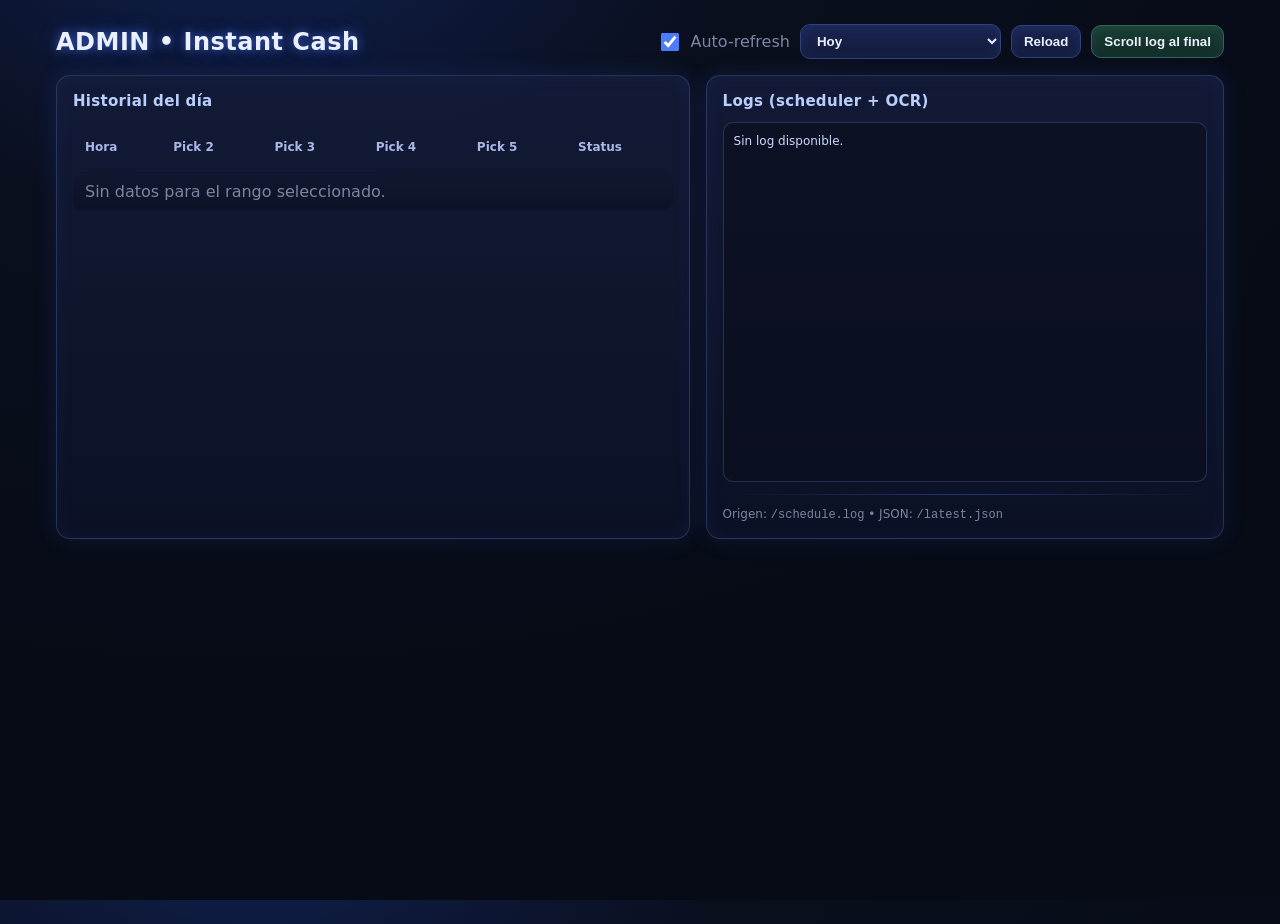
==== site/admin.html @ 4449098e "Add files via upload" ====
<!doctype html>
<html lang="en">
<head>
<meta charset="utf-8">
<title>Instant Cash • Admin</title>
<meta name="viewport" content="width=device-width,initial-scale=1">
<style>
  :root{
    --bg:#0a0f1e;
    --panel:#0f1630;
    --muted:#7b86a3;
    --ok:#19ff90;
    --warn:#ffd319;
    --bad:#ff3864;
    --neon:#4d7bff;
  }

  *{box-sizing:border-box}
  html,body{height:100%}

  body{
    margin:0;
    background:radial-gradient(1200px 800px at 20% -10%, #10204f 0%, #0a0f1e 40%, #070b16 100%);
    color:#eaf0ff;
    font-family:system-ui,-apple-system,Segoe UI,Roboto,Ubuntu,"Geist",sans-serif;
    font-variant-numeric:tabular-nums;
  }

  .app{
    max-width:1200px;
    margin:24px auto;
    padding:0 16px;
  }

  .hdr{
    display:flex;
    gap:16px;
    align-items:center;
    justify-content:space-between;
    margin-bottom:16px;
  }

  .title{
    font-weight:800;
    font-size:24px;
    letter-spacing:.5px;
    text-shadow:0 0 10px rgba(77,123,255,.6), 0 0 20px rgba(77,123,255,.35);
  }

  .controls{
    display:flex;
    gap:10px;
    align-items:center;
    color:var(--muted);
    flex-wrap:wrap;
  }

  .btn{
    background:linear-gradient(180deg,#1b2552,#121b3a);
    border:1px solid #32407b;
    color:#eaf0ff;
    padding:8px 12px;
    border-radius:10px;
    cursor:pointer;
    font-weight:600;
    box-shadow:0 0 0 0 rgba(77,123,255,.0), inset 0 0 12px rgba(77,123,255,.12);
    transition:transform .12s ease, box-shadow .2s ease, border-color .2s ease, background .2s ease;
  }

  .btn:hover{
    transform:translateY(-1px);
    box-shadow:0 0 16px rgba(77,123,255,.35), inset 0 0 18px rgba(77,123,255,.18);
  }

  .btn.alt{
    border-color:#2d6a50;
    background:linear-gradient(180deg,#1a4033,#122b24);
  }

  .toggle{
    display:flex;
    align-items:center;
    gap:8px;
  }

  .toggle input{
    accent-color:#4d7bff;
    width:18px;
    height:18px;
  }

  .grid{
    display:grid;
    grid-template-columns: 1.1fr .9fr;
    gap:16px;
  }

  .card{
    background:linear-gradient(180deg, rgba(19,27,55,.95), rgba(12,18,38,.95));
    border:1px solid rgba(90,110,180,.35);
    border-radius:14px;
    padding:16px;
    box-shadow:0 0 24px rgba(77,123,255,.12), inset 0 0 20px rgba(77,123,255,.06);
  }

  .card h3{
    margin:0 0 12px 0;
    font-size:15px;
    color:#baceff;
    letter-spacing:.3px;
  }

  .table{
    width:100%;
    border-collapse:separate;
    border-spacing:0 8px;
  }

  .table th,
  .table td{
    padding:10px 12px;
    text-align:left;
  }

  .table th{
    font-size:12px;
    color:#aab7e8;
    font-weight:700;
  }

  .tr{
    background:linear-gradient(180deg, rgba(16,23,48,.85), rgba(12,18,38,.85));
    border:1px solid rgba(90,110,180,.35);
    border-radius:10px;
  }

  .tr td:first-child{
    border-top-left-radius:10px;
    border-bottom-left-radius:10px;
  }

  .tr td:last-child{
    border-top-right-radius:10px;
    border-bottom-right-radius:10px;
  }

  .chip{
    padding:2px 8px;
    border-radius:999px;
    font-weight:700;
    font-size:12px;
  }

  .chip.final{
    background:linear-gradient(180deg,#1bffc6,#11d49c);
    color:#052;
  }

  .chip.pending{
    background:linear-gradient(180deg,#ffe07a,#ffc14d);
    color:#532;
  }

  .chip.err{
    background:linear-gradient(180deg,#ff7a9b,#ff4d73);
    color:#311;
  }

  .muted{color:var(--muted)}
  .mono{font-family: ui-monospace, SFMono-Regular, Menlo, Consolas, "Geist Mono", monospace}

  .logwrap{
    height:360px;
    overflow:auto;
    background:rgba(10,14,28,.6);
    border:1px solid rgba(90,110,180,.35);
    border-radius:10px;
    padding:10px;
  }

  .logline{
    font-size:12px;
    color:#cdd8ff;
    white-space:pre-wrap;
    line-height:1.35;
  }

  .logline .ts{color:#8aa0ff}
  .logline .ok{color:#19ff90}
  .logline .warn{color:#ffd319}
  .logline .err{color:#ff3864}

  .sep{
    height:1px;
    background:linear-gradient(90deg, rgba(77,123,255,.0), rgba(77,123,255,.35), rgba(77,123,255,.0));
    margin:12px 0;
  }

  @media (max-width: 980px){
    .grid{grid-template-columns:1fr}
  }
</style>
</head>
<body>
<div class="app">
  <div class="hdr">
    <div class="title">ADMIN • Instant Cash</div>
    <div class="controls">
      <label class="toggle"><input type="checkbox" id="autoref" checked> Auto-refresh</label>
      <select id="range" class="btn">
        <option value="today">Hoy</option>
        <option value="all">Todo (archivo completo)</option>
      </select>
      <button class="btn" id="reloadBtn">Reload</button>
      <button class="btn alt" id="scrollEndBtn">Scroll log al final</button>
    </div>
  </div>

  <div class="grid">
    <div class="card">
      <h3>Historial del día</h3>
      <table class="table">
        <thead>
          <tr>
            <th>Hora</th>
            <th>Pick 2</th>
            <th>Pick 3</th>
            <th>Pick 4</th>
            <th>Pick 5</th>
            <th>Status</th>
          </tr>
        </thead>
        <tbody id="tbody"></tbody>
      </table>
    </div>

    <div class="card">
      <h3>Logs (scheduler + OCR)</h3>
      <div class="logwrap" id="logwrap"></div>
      <div class="sep"></div>
      <div class="muted" style="font-size:12px">
        Origen: <span class="mono">/schedule.log</span> • JSON: <span class="mono">/latest.json</span>
      </div>
    </div>
  </div>
</div>

<script>
const JSON_URL = './latest.json';
const LOG_URL  = './schedule.log';

const tbody = document.getElementById('tbody');
const logwrap = document.getElementById('logwrap');
const autoref = document.getElementById('autoref');
const rangeSel = document.getElementById('range');

function asLocalTime(s){
  if(!s) return '—';
  const dt = new Date(s);
  if (isNaN(dt)) return s;
  return dt.toLocaleString();
}

function isTodayISO(iso){
  try{
    const d = new Date(iso);
    const now = new Date();
    return d.getFullYear()===now.getFullYear() &&
           d.getMonth()===now.getMonth() &&
           d.getDate()===now.getDate();
  }catch(e){
    return false;
  }
}

async function fetchJSON(){
  const res = await fetch(JSON_URL + '?nocache=' + Date.now(), {cache:'no-store'});
  const raw = await res.json();
  return Array.isArray(raw) ? raw : raw && typeof raw === 'object' ? [raw] : [];
}

async function fetchLog(){
  try{
    const res = await fetch(LOG_URL + '?nocache=' + Date.now(), {cache:'no-store'});
    if(!res.ok) return '';
    return await res.text();
  }catch(e){
    return '';
  }
}

function renderHistory(arr){
  tbody.innerHTML = '';

  const rows = [];
  for (const e of arr) {
    if (rangeSel.value === 'today' && !isTodayISO(e.capture_at || e.captured_at || e.draw_id)) continue;

    const p2 = e.pick2 || '--';
    const p3 = e.pick3 || '--';
    const p4 = e.pick4 || '--';
    const p5 = e.pick5 || '--';
    const st = e.status || 'pending';

    const tr = document.createElement('tr');
    tr.className = 'tr';

    const td0 = document.createElement('td');
    td0.textContent = asLocalTime(e.captured_at || '');
    td0.className = 'mono muted';

    const td1 = document.createElement('td');
    td1.textContent = p2;
    td1.className = 'mono';

    const td2 = document.createElement('td');
    td2.textContent = p3;
    td2.className = 'mono';

    const td3 = document.createElement('td');
    td3.textContent = p4;
    td3.className = 'mono';

    const td4 = document.createElement('td');
    td4.textContent = p5;
    td4.className = 'mono';

    const td5 = document.createElement('td');
    const chipClass = st === 'final' ? 'final' : st === 'pending' ? 'pending' : 'err';
    td5.innerHTML = `<span class="chip ${chipClass}">${st}</span>`;

    for (const td of [td0, td1, td2, td3, td4, td5]) {
      tr.appendChild(td);
    }

    tbody.appendChild(tr);
    rows.push(tr);
  }

  if (!rows.length){
    const tr = document.createElement('tr');
    tr.className = 'tr';

    const td = document.createElement('td');
    td.colSpan = 6;
    td.textContent = 'Sin datos para el rango seleccionado.';
    td.className = 'muted';

    tr.appendChild(td);
    tbody.appendChild(tr);
  }
}

function sanitizeArray(arr){
  try{
    if (!Array.isArray(arr)) return [];
    return arr.filter(x => x && typeof x === 'object');
  }catch(e){
    return [];
  }
}

function renderLog(text){
  if(!text){
    logwrap.innerHTML = '<div class="logline muted">Sin log disponible.</div>';
    return;
  }

  const lines = text.split(/\r?\n/).filter(Boolean).slice(-800);
  const frag = document.createDocumentFragment();

  for (const ln of lines){
    const div = document.createElement('div');
    div.className = 'logline';

    const cls = /ERROR|exit=1|WATCHDOG|PermissionError/.test(ln)
      ? 'err'
      : /WARNING|pending/.test(ln)
      ? 'warn'
      : 'ok';

    const m = ln.match(/^\[(.*?)\]\s*(.*)$/);

    if (m){
      div.innerHTML = `<span class="ts">[${m[1]}]</span> <span class="${cls}">${m[2]}</span>`;
    } else {
      div.textContent = ln;
    }

    frag.appendChild(div);
  }

  logwrap.innerHTML = '';
  logwrap.appendChild(frag);
}

async function refresh(){
  try{
    const arr = sanitizeArray(await fetchJSON());
    const dataset = rangeSel.value === 'today'
      ? arr.filter(e => isTodayISO(e.captured_at || e.draw_id || ''))
      : arr;

    renderHistory(dataset);
  }catch(e){
    console.error('JSON refresh error:', e);
  }

  const log = await fetchLog();
  renderLog(log);
}

let timer = null;

function startAuto(){
  if (timer) clearInterval(timer);
  timer = setInterval(() => {
    if (autoref.checked) refresh();
  }, 2000);
}

document.getElementById('reloadBtn').addEventListener('click', refresh);

document.getElementById('scrollEndBtn').addEventListener('click', () => {
  logwrap.scrollTop = logwrap.scrollHeight;
});

rangeSel.addEventListener('change', refresh);

autoref.addEventListener('change', () => {
  if (autoref.checked) refresh();
});

refresh();
startAuto();
</script>
</body>
</html>
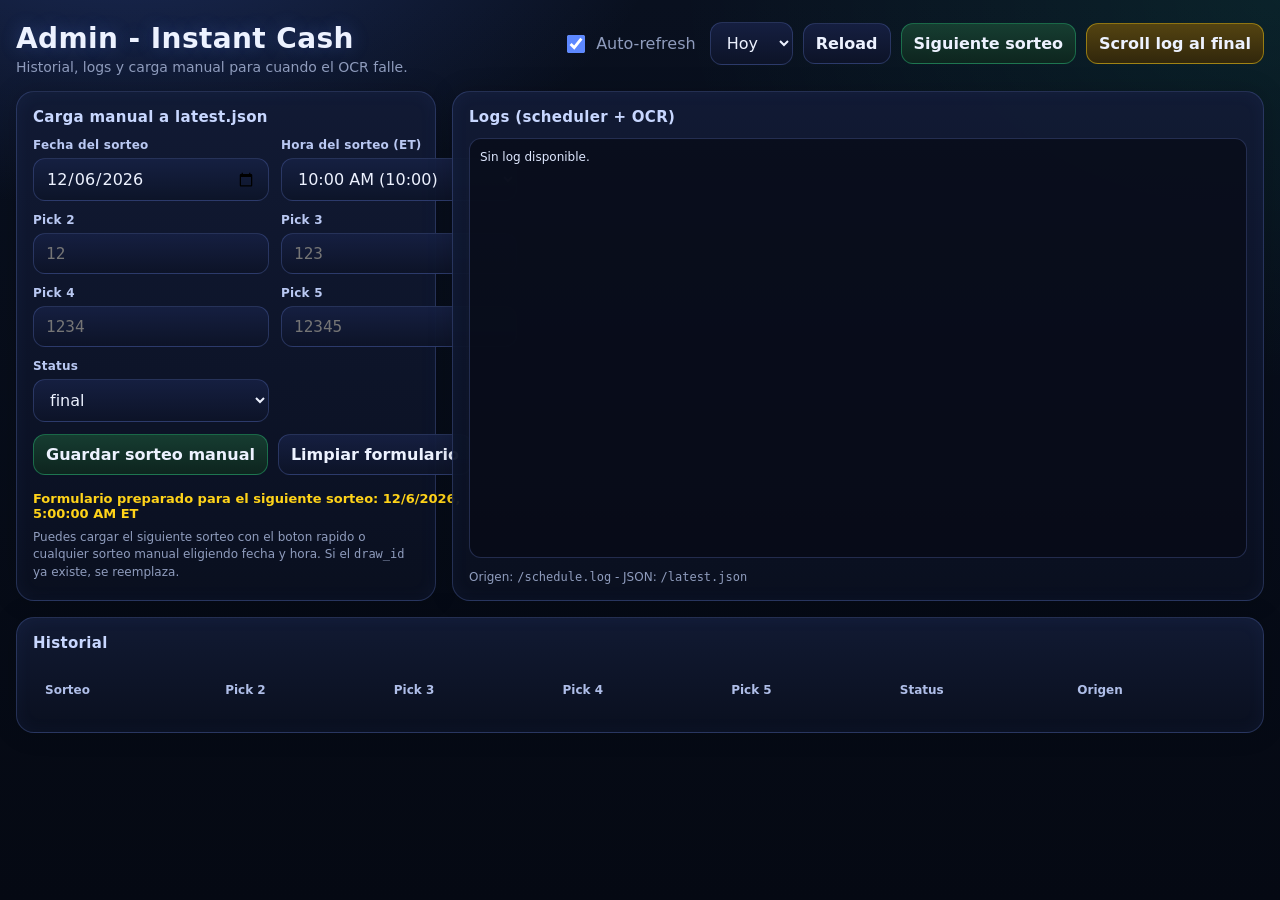
==== commit 9efb54f5: "Update admin.html" ====
--- a/site/admin.html
+++ b/site/admin.html
@@ -1,18 +1,21 @@
 <!doctype html>
-<html lang="en">
+<html lang="es">
 <head>
 <meta charset="utf-8">
-<title>Instant Cash • Admin</title>
+<title>Instant Cash Admin</title>
 <meta name="viewport" content="width=device-width,initial-scale=1">
 <style>
   :root{
-    --bg:#0a0f1e;
+    --bg:#09101f;
     --panel:#0f1630;
-    --muted:#7b86a3;
-    --ok:#19ff90;
+    --panel-2:#0c1429;
+    --line:rgba(104,128,214,.28);
+    --text:#edf2ff;
+    --muted:#8f9cbd;
+    --accent:#5d88ff;
+    --accent-2:#19ff90;
     --warn:#ffd319;
-    --bad:#ff3864;
-    --neon:#4d7bff;
+    --bad:#ff5a7a;
   }
 
   *{box-sizing:border-box}
@@ -20,394 +23,760 @@
 
   body{
     margin:0;
-    background:radial-gradient(1200px 800px at 20% -10%, #10204f 0%, #0a0f1e 40%, #070b16 100%);
-    color:#eaf0ff;
-    font-family:system-ui,-apple-system,Segoe UI,Roboto,Ubuntu,"Geist",sans-serif;
+    color:var(--text);
+    background:
+      radial-gradient(900px 500px at 10% -10%, rgba(80,122,255,.25), transparent 60%),
+      radial-gradient(1100px 700px at 100% 0%, rgba(28,255,174,.08), transparent 55%),
+      linear-gradient(180deg, #09101f 0%, #050913 100%);
+    font-family:system-ui,-apple-system,Segoe UI,Roboto,Ubuntu,sans-serif;
     font-variant-numeric:tabular-nums;
   }
 
   .app{
-    max-width:1200px;
-    margin:24px auto;
-    padding:0 16px;
+    max-width:1320px;
+    margin:0 auto;
+    padding:22px 16px 28px;
   }
 
   .hdr{
     display:flex;
+    align-items:flex-start;
+    justify-content:space-between;
     gap:16px;
-    align-items:center;
-    justify-content:space-between;
     margin-bottom:16px;
   }
 
   .title{
+    font-size:28px;
     font-weight:800;
-    font-size:24px;
-    letter-spacing:.5px;
-    text-shadow:0 0 10px rgba(77,123,255,.6), 0 0 20px rgba(77,123,255,.35);
+    letter-spacing:.4px;
+    text-shadow:0 0 18px rgba(93,136,255,.3);
+  }
+
+  .subtitle{
+    margin-top:4px;
+    color:var(--muted);
+    font-size:14px;
   }
 
   .controls{
     display:flex;
     gap:10px;
     align-items:center;
-    color:var(--muted);
     flex-wrap:wrap;
   }
 
+  .btn,
+  .input,
+  .select{
+    border-radius:12px;
+    border:1px solid var(--line);
+    background:linear-gradient(180deg, rgba(22,32,66,.96), rgba(13,20,40,.96));
+    color:var(--text);
+    padding:10px 12px;
+    font:inherit;
+  }
+
   .btn{
-    background:linear-gradient(180deg,#1b2552,#121b3a);
-    border:1px solid #32407b;
-    color:#eaf0ff;
-    padding:8px 12px;
-    border-radius:10px;
     cursor:pointer;
-    font-weight:600;
-    box-shadow:0 0 0 0 rgba(77,123,255,.0), inset 0 0 12px rgba(77,123,255,.12);
-    transition:transform .12s ease, box-shadow .2s ease, border-color .2s ease, background .2s ease;
+    font-weight:700;
+    transition:transform .12s ease, box-shadow .2s ease, border-color .2s ease;
   }
 
   .btn:hover{
     transform:translateY(-1px);
-    box-shadow:0 0 16px rgba(77,123,255,.35), inset 0 0 18px rgba(77,123,255,.18);
+    border-color:rgba(112,146,255,.55);
+    box-shadow:0 0 18px rgba(93,136,255,.18);
   }
 
   .btn.alt{
-    border-color:#2d6a50;
-    background:linear-gradient(180deg,#1a4033,#122b24);
+    border-color:rgba(40,187,120,.45);
+    background:linear-gradient(180deg, rgba(23,63,50,.96), rgba(14,38,31,.96));
+  }
+
+  .btn.warn{
+    border-color:rgba(255,211,25,.45);
+    background:linear-gradient(180deg, rgba(88,70,16,.95), rgba(52,40,10,.95));
   }
 
   .toggle{
     display:flex;
     align-items:center;
     gap:8px;
+    color:var(--muted);
+    padding:0 4px;
   }
 
   .toggle input{
-    accent-color:#4d7bff;
     width:18px;
     height:18px;
-  }
-
-  .grid{
+    accent-color:var(--accent);
+  }
+
+  .top-grid{
     display:grid;
-    grid-template-columns: 1.1fr .9fr;
+    grid-template-columns: minmax(320px, 420px) minmax(0, 1fr);
     gap:16px;
+    margin-bottom:16px;
+  }
+
+  .bottom-grid{
+    display:grid;
+    grid-template-columns:1fr;
+    gap:16px;
   }
 
   .card{
-    background:linear-gradient(180deg, rgba(19,27,55,.95), rgba(12,18,38,.95));
-    border:1px solid rgba(90,110,180,.35);
-    border-radius:14px;
+    background:linear-gradient(180deg, rgba(18,27,53,.96), rgba(10,16,32,.96));
+    border:1px solid var(--line);
+    border-radius:18px;
     padding:16px;
-    box-shadow:0 0 24px rgba(77,123,255,.12), inset 0 0 20px rgba(77,123,255,.06);
+    box-shadow:0 0 24px rgba(0,0,0,.18), inset 0 0 18px rgba(93,136,255,.05);
   }
 
   .card h3{
-    margin:0 0 12px 0;
+    margin:0 0 12px;
     font-size:15px;
-    color:#baceff;
     letter-spacing:.3px;
-  }
+    color:#c8d7ff;
+  }
+
+  .card p.note{
+    margin:8px 0 0;
+    color:var(--muted);
+    font-size:12px;
+    line-height:1.45;
+  }
+
+  .form-grid{
+    display:grid;
+    grid-template-columns:1fr 1fr;
+    gap:12px;
+  }
+
+  .field{
+    display:flex;
+    flex-direction:column;
+    gap:6px;
+  }
+
+  .field.full{grid-column:1 / -1}
+
+  .label{
+    color:#b9c8f2;
+    font-size:12px;
+    font-weight:700;
+    letter-spacing:.2px;
+  }
+
+  .row{
+    display:flex;
+    gap:10px;
+    flex-wrap:wrap;
+  }
+
+  .message{
+    min-height:20px;
+    margin-top:10px;
+    font-size:13px;
+    font-weight:700;
+  }
+
+  .message.ok{color:var(--accent-2)}
+  .message.err{color:var(--bad)}
+  .message.warn{color:var(--warn)}
+
+  .table-wrap{overflow:auto}
 
   .table{
     width:100%;
+    min-width:920px;
     border-collapse:separate;
     border-spacing:0 8px;
   }
 
   .table th,
   .table td{
-    padding:10px 12px;
+    padding:11px 12px;
     text-align:left;
+    vertical-align:top;
   }
 
   .table th{
+    color:#afbee8;
     font-size:12px;
-    color:#aab7e8;
-    font-weight:700;
+    font-weight:800;
   }
 
   .tr{
-    background:linear-gradient(180deg, rgba(16,23,48,.85), rgba(12,18,38,.85));
-    border:1px solid rgba(90,110,180,.35);
-    border-radius:10px;
+    background:linear-gradient(180deg, rgba(16,24,49,.9), rgba(12,19,37,.9));
+  }
+
+  .tr.manual{
+    box-shadow:inset 0 0 0 1px rgba(25,255,144,.16);
   }
 
   .tr td:first-child{
-    border-top-left-radius:10px;
-    border-bottom-left-radius:10px;
+    border-top-left-radius:12px;
+    border-bottom-left-radius:12px;
   }
 
   .tr td:last-child{
-    border-top-right-radius:10px;
-    border-bottom-right-radius:10px;
+    border-top-right-radius:12px;
+    border-bottom-right-radius:12px;
+  }
+
+  .mono{
+    font-family:ui-monospace,SFMono-Regular,Menlo,Consolas,monospace;
+  }
+
+  .muted{color:var(--muted)}
+
+  .sub{
+    margin-top:4px;
+    font-size:12px;
   }
 
   .chip{
-    padding:2px 8px;
+    display:inline-flex;
+    align-items:center;
+    justify-content:center;
+    min-width:72px;
+    padding:4px 9px;
     border-radius:999px;
-    font-weight:700;
     font-size:12px;
+    font-weight:800;
+    text-transform:uppercase;
+    letter-spacing:.25px;
   }
 
   .chip.final{
-    background:linear-gradient(180deg,#1bffc6,#11d49c);
-    color:#052;
+    background:linear-gradient(180deg,#28ffbd,#11cb94);
+    color:#053a2c;
   }
 
   .chip.pending{
-    background:linear-gradient(180deg,#ffe07a,#ffc14d);
-    color:#532;
-  }
-
-  .chip.err{
-    background:linear-gradient(180deg,#ff7a9b,#ff4d73);
-    color:#311;
-  }
-
-  .muted{color:var(--muted)}
-  .mono{font-family: ui-monospace, SFMono-Regular, Menlo, Consolas, "Geist Mono", monospace}
+    background:linear-gradient(180deg,#ffe487,#ffbf4f);
+    color:#543600;
+  }
+
+  .chip.error{
+    background:linear-gradient(180deg,#ff95aa,#ff5a7a);
+    color:#4b0916;
+  }
+
+  .chip.ocr{
+    background:linear-gradient(180deg,#7f9dff,#5875f3);
+    color:#081847;
+  }
+
+  .chip.manual{
+    background:linear-gradient(180deg,#8cf5ba,#4bdc8d);
+    color:#053a2c;
+  }
 
   .logwrap{
-    height:360px;
+    height:420px;
     overflow:auto;
-    background:rgba(10,14,28,.6);
-    border:1px solid rgba(90,110,180,.35);
-    border-radius:10px;
+    border-radius:12px;
+    border:1px solid var(--line);
+    background:rgba(7,11,22,.72);
     padding:10px;
   }
 
   .logline{
     font-size:12px;
-    color:#cdd8ff;
+    line-height:1.4;
+    color:#dfe8ff;
     white-space:pre-wrap;
-    line-height:1.35;
-  }
-
-  .logline .ts{color:#8aa0ff}
-  .logline .ok{color:#19ff90}
-  .logline .warn{color:#ffd319}
-  .logline .err{color:#ff3864}
-
-  .sep{
-    height:1px;
-    background:linear-gradient(90deg, rgba(77,123,255,.0), rgba(77,123,255,.35), rgba(77,123,255,.0));
-    margin:12px 0;
-  }
-
-  @media (max-width: 980px){
-    .grid{grid-template-columns:1fr}
+  }
+
+  .logline + .logline{margin-top:4px}
+
+  .logline .ts{color:#8aa6ff}
+  .logline .ok{color:var(--accent-2)}
+  .logline .warn{color:var(--warn)}
+  .logline .err{color:var(--bad)}
+
+  .footer-note{
+    margin-top:12px;
+    color:var(--muted);
+    font-size:12px;
+  }
+
+  @media (max-width: 1080px){
+    .top-grid{grid-template-columns:1fr}
+  }
+
+  @media (max-width: 700px){
+    .hdr{flex-direction:column}
+    .form-grid{grid-template-columns:1fr}
   }
 </style>
 </head>
 <body>
 <div class="app">
   <div class="hdr">
-    <div class="title">ADMIN • Instant Cash</div>
+    <div>
+      <div class="title">Admin - Instant Cash</div>
+      <div class="subtitle">Historial, logs y carga manual para cuando el OCR falle.</div>
+    </div>
     <div class="controls">
       <label class="toggle"><input type="checkbox" id="autoref" checked> Auto-refresh</label>
-      <select id="range" class="btn">
+      <select id="range" class="select">
         <option value="today">Hoy</option>
-        <option value="all">Todo (archivo completo)</option>
+        <option value="all">Todo</option>
       </select>
       <button class="btn" id="reloadBtn">Reload</button>
-      <button class="btn alt" id="scrollEndBtn">Scroll log al final</button>
+      <button class="btn alt" id="nextDrawBtn">Siguiente sorteo</button>
+      <button class="btn warn" id="scrollEndBtn">Scroll log al final</button>
     </div>
   </div>
 
-  <div class="grid">
+  <div class="top-grid">
     <div class="card">
-      <h3>Historial del día</h3>
-      <table class="table">
-        <thead>
-          <tr>
-            <th>Hora</th>
-            <th>Pick 2</th>
-            <th>Pick 3</th>
-            <th>Pick 4</th>
-            <th>Pick 5</th>
-            <th>Status</th>
-          </tr>
-        </thead>
-        <tbody id="tbody"></tbody>
-      </table>
+      <h3>Carga manual a latest.json</h3>
+      <div class="form-grid">
+        <div class="field">
+          <label class="label" for="manualDate">Fecha del sorteo</label>
+          <input class="input" id="manualDate" type="date">
+        </div>
+        <div class="field">
+          <label class="label" for="manualTime">Hora del sorteo (ET)</label>
+          <select class="select" id="manualTime"></select>
+        </div>
+        <div class="field">
+          <label class="label" for="pick2Input">Pick 2</label>
+          <input class="input mono" id="pick2Input" inputmode="numeric" maxlength="2" placeholder="12">
+        </div>
+        <div class="field">
+          <label class="label" for="pick3Input">Pick 3</label>
+          <input class="input mono" id="pick3Input" inputmode="numeric" maxlength="3" placeholder="123">
+        </div>
+        <div class="field">
+          <label class="label" for="pick4Input">Pick 4</label>
+          <input class="input mono" id="pick4Input" inputmode="numeric" maxlength="4" placeholder="1234">
+        </div>
+        <div class="field">
+          <label class="label" for="pick5Input">Pick 5</label>
+          <input class="input mono" id="pick5Input" inputmode="numeric" maxlength="5" placeholder="12345">
+        </div>
+        <div class="field">
+          <label class="label" for="manualStatus">Status</label>
+          <select class="select" id="manualStatus">
+            <option value="final">final</option>
+            <option value="pending">pending</option>
+          </select>
+        </div>
+        <div class="field full">
+          <div class="row">
+            <button class="btn alt" id="saveManualBtn" type="button">Guardar sorteo manual</button>
+            <button class="btn" id="clearManualBtn" type="button">Limpiar formulario</button>
+          </div>
+          <div id="manualMsg" class="message"></div>
+        </div>
+      </div>
+      <p class="note">
+        Puedes cargar el siguiente sorteo con el boton rapido o cualquier sorteo manual
+        eligiendo fecha y hora. Si el <span class="mono">draw_id</span> ya existe, se reemplaza.
+      </p>
     </div>
 
     <div class="card">
       <h3>Logs (scheduler + OCR)</h3>
       <div class="logwrap" id="logwrap"></div>
-      <div class="sep"></div>
-      <div class="muted" style="font-size:12px">
-        Origen: <span class="mono">/schedule.log</span> • JSON: <span class="mono">/latest.json</span>
+      <div class="footer-note">
+        Origen: <span class="mono">/schedule.log</span> - JSON:
+        <span class="mono">/latest.json</span>
+      </div>
+    </div>
+  </div>
+
+  <div class="bottom-grid">
+    <div class="card">
+      <h3>Historial</h3>
+      <div class="table-wrap">
+        <table class="table">
+          <thead>
+            <tr>
+              <th>Sorteo</th>
+              <th>Pick 2</th>
+              <th>Pick 3</th>
+              <th>Pick 4</th>
+              <th>Pick 5</th>
+              <th>Status</th>
+              <th>Origen</th>
+            </tr>
+          </thead>
+          <tbody id="tbody"></tbody>
+        </table>
       </div>
     </div>
   </div>
 </div>
 
 <script>
-const JSON_URL = './latest.json';
-const LOG_URL  = './schedule.log';
-
-const tbody = document.getElementById('tbody');
-const logwrap = document.getElementById('logwrap');
-const autoref = document.getElementById('autoref');
-const rangeSel = document.getElementById('range');
-
-function asLocalTime(s){
-  if(!s) return '—';
-  const dt = new Date(s);
-  if (isNaN(dt)) return s;
-  return dt.toLocaleString();
+const JSON_URL = "/latest.json";
+const LOG_URL = "/schedule.log";
+const MANUAL_URL = "/api/latest/manual";
+const ET_TZ = "America/New_York";
+
+const tbody = document.getElementById("tbody");
+const logwrap = document.getElementById("logwrap");
+const autoref = document.getElementById("autoref");
+const rangeSel = document.getElementById("range");
+const manualMsg = document.getElementById("manualMsg");
+
+function pad2(n){
+  return String(n).padStart(2, "0");
+}
+
+function digitsOnly(value){
+  return String(value || "").replace(/\D+/g, "");
+}
+
+function getNyNow(){
+  return new Date(new Date().toLocaleString("en-US", { timeZone: ET_TZ }));
+}
+
+function toDateInputValue(date){
+  return `${date.getFullYear()}-${pad2(date.getMonth() + 1)}-${pad2(date.getDate())}`;
+}
+
+function toTimeValue(date){
+  return `${pad2(date.getHours())}:${pad2(date.getMinutes())}`;
+}
+
+function toEtDate(iso){
+  if (!iso) return null;
+  const dt = new Date(iso);
+  if (Number.isNaN(dt.getTime())) return null;
+  return new Date(dt.toLocaleString("en-US", { timeZone: ET_TZ }));
+}
+
+function formatEt(iso){
+  const dt = toEtDate(iso);
+  if (!dt) return "--";
+  return dt.toLocaleString("en-US", {
+    month: "numeric",
+    day: "numeric",
+    year: "numeric",
+    hour: "numeric",
+    minute: "2-digit",
+    second: "2-digit",
+    hour12: true,
+  }) + " ET";
 }
 
 function isTodayISO(iso){
-  try{
-    const d = new Date(iso);
-    const now = new Date();
-    return d.getFullYear()===now.getFullYear() &&
-           d.getMonth()===now.getMonth() &&
-           d.getDate()===now.getDate();
-  }catch(e){
-    return false;
-  }
-}
-
-async function fetchJSON(){
-  const res = await fetch(JSON_URL + '?nocache=' + Date.now(), {cache:'no-store'});
-  const raw = await res.json();
-  return Array.isArray(raw) ? raw : raw && typeof raw === 'object' ? [raw] : [];
-}
+  const d = toEtDate(iso);
+  if (!d) return false;
+  const now = getNyNow();
+  return (
+    d.getFullYear() === now.getFullYear() &&
+    d.getMonth() === now.getMonth() &&
+    d.getDate() === now.getDate()
+  );
+}
+
+function nextDrawSlot(){
+  const now = getNyNow();
+  const slot = new Date(now);
+  slot.setSeconds(0, 0);
+
+  if (slot.getHours() < 10){
+    slot.setHours(10, 0, 0, 0);
+    return slot;
+  }
+
+  if (slot.getHours() > 22 || (slot.getHours() === 22 && slot.getMinutes() > 0)){
+    slot.setDate(slot.getDate() + 1);
+    slot.setHours(10, 0, 0, 0);
+    return slot;
+  }
+
+  if (slot.getMinutes() < 30){
+    slot.setMinutes(30, 0, 0);
+  } else {
+    slot.setHours(slot.getHours() + 1, 0, 0, 0);
+  }
+
+  if (slot.getHours() > 22 || (slot.getHours() === 22 && slot.getMinutes() > 0)){
+    slot.setDate(slot.getDate() + 1);
+    slot.setHours(10, 0, 0, 0);
+  }
+
+  return slot;
+}
+
+function timeLabelFromValue(value){
+  const [hh, mm] = String(value || "").split(":").map(Number);
+  if (!Number.isInteger(hh) || !Number.isInteger(mm)) return value;
+  const date = new Date();
+  date.setHours(hh, mm, 0, 0);
+  return date.toLocaleTimeString("en-US", {
+    hour: "numeric",
+    minute: "2-digit",
+    hour12: true,
+  });
+}
+
+function populateTimeOptions(){
+  const select = document.getElementById("manualTime");
+  select.innerHTML = "";
+
+  for (let hour = 10; hour <= 22; hour += 1){
+    const minutes = hour === 22 ? [0] : [0, 30];
+    for (const minute of minutes){
+      const value = `${pad2(hour)}:${pad2(minute)}`;
+      const option = document.createElement("option");
+      option.value = value;
+      option.textContent = `${timeLabelFromValue(value)} (${value})`;
+      select.appendChild(option);
+    }
+  }
+}
+
+function fillFormWithNextDraw(){
+  const slot = nextDrawSlot();
+  document.getElementById("manualDate").value = toDateInputValue(slot);
+  document.getElementById("manualTime").value = toTimeValue(slot);
+  setManualMessage(
+    `Formulario preparado para el siguiente sorteo: ${formatEt(slot.toISOString())}`,
+    "warn"
+  );
+}
+
+function clearManualForm(){
+  document.getElementById("pick2Input").value = "";
+  document.getElementById("pick3Input").value = "";
+  document.getElementById("pick4Input").value = "";
+  document.getElementById("pick5Input").value = "";
+  document.getElementById("manualStatus").value = "final";
+  fillFormWithNextDraw();
+}
+
+function setManualMessage(text, kind){
+  manualMsg.textContent = text || "";
+  manualMsg.className = "message" + (kind ? ` ${kind}` : "");
+}
+
+async function fetchJSON(){
+  const res = await fetch(`${JSON_URL}?nocache=${Date.now()}`, { cache: "no-store" });
+  const raw = await res.json();
+  return Array.isArray(raw) ? raw : raw && typeof raw === "object" ? [raw] : [];
+}
 
 async function fetchLog(){
   try{
-    const res = await fetch(LOG_URL + '?nocache=' + Date.now(), {cache:'no-store'});
-    if(!res.ok) return '';
+    const res = await fetch(`${LOG_URL}?nocache=${Date.now()}`, { cache: "no-store" });
+    if (!res.ok) return "";
     return await res.text();
-  }catch(e){
-    return '';
-  }
+  }catch{
+    return "";
+  }
+}
+
+function sanitizeArray(arr){
+  return Array.isArray(arr) ? arr.filter((x) => x && typeof x === "object") : [];
+}
+
+function statusClass(status){
+  if (status === "final") return "final";
+  if (status === "pending") return "pending";
+  return "error";
+}
+
+function sourceClass(source){
+  return source === "manual" ? "manual" : "ocr";
 }
 
 function renderHistory(arr){
-  tbody.innerHTML = '';
-
-  const rows = [];
-  for (const e of arr) {
-    if (rangeSel.value === 'today' && !isTodayISO(e.capture_at || e.captured_at || e.draw_id)) continue;
-
-    const p2 = e.pick2 || '--';
-    const p3 = e.pick3 || '--';
-    const p4 = e.pick4 || '--';
-    const p5 = e.pick5 || '--';
-    const st = e.status || 'pending';
-
-    const tr = document.createElement('tr');
-    tr.className = 'tr';
-
-    const td0 = document.createElement('td');
-    td0.textContent = asLocalTime(e.captured_at || '');
-    td0.className = 'mono muted';
-
-    const td1 = document.createElement('td');
-    td1.textContent = p2;
-    td1.className = 'mono';
-
-    const td2 = document.createElement('td');
-    td2.textContent = p3;
-    td2.className = 'mono';
-
-    const td3 = document.createElement('td');
-    td3.textContent = p4;
-    td3.className = 'mono';
-
-    const td4 = document.createElement('td');
-    td4.textContent = p5;
-    td4.className = 'mono';
-
-    const td5 = document.createElement('td');
-    const chipClass = st === 'final' ? 'final' : st === 'pending' ? 'pending' : 'err';
-    td5.innerHTML = `<span class="chip ${chipClass}">${st}</span>`;
-
-    for (const td of [td0, td1, td2, td3, td4, td5]) {
-      tr.appendChild(td);
-    }
-
-    tbody.appendChild(tr);
-    rows.push(tr);
-  }
+  tbody.innerHTML = "";
+
+  const rows = sanitizeArray(arr)
+    .filter((entry) => {
+      if (rangeSel.value !== "today") return true;
+      return isTodayISO(entry.draw_id || entry.captured_at || "");
+    })
+    .sort((a, b) => {
+      const aa = a.draw_id || "";
+      const bb = b.draw_id || "";
+      return aa < bb ? 1 : aa > bb ? -1 : 0;
+    });
 
   if (!rows.length){
-    const tr = document.createElement('tr');
-    tr.className = 'tr';
-
-    const td = document.createElement('td');
-    td.colSpan = 6;
-    td.textContent = 'Sin datos para el rango seleccionado.';
-    td.className = 'muted';
-
+    const tr = document.createElement("tr");
+    tr.className = "tr";
+    const td = document.createElement("td");
+    td.colSpan = 7;
+    td.textContent = "Sin datos para el rango seleccionado.";
+    td.className = "muted";
     tr.appendChild(td);
     tbody.appendChild(tr);
-  }
-}
-
-function sanitizeArray(arr){
-  try{
-    if (!Array.isArray(arr)) return [];
-    return arr.filter(x => x && typeof x === 'object');
-  }catch(e){
-    return [];
+    return;
+  }
+
+  for (const e of rows){
+    const tr = document.createElement("tr");
+    tr.className = `tr ${e.source === "manual" ? "manual" : ""}`.trim();
+
+    const drawTd = document.createElement("td");
+    const drawMain = document.createElement("div");
+    drawMain.className = "mono";
+    drawMain.textContent = formatEt(e.draw_id || e.captured_at || "");
+    const drawSub = document.createElement("div");
+    drawSub.className = "sub muted";
+    drawSub.textContent = `cargado ${formatEt(e.captured_at || "")}`;
+    drawTd.appendChild(drawMain);
+    drawTd.appendChild(drawSub);
+
+    const picks = ["pick2", "pick3", "pick4", "pick5"].map((name) => {
+      const td = document.createElement("td");
+      td.className = "mono";
+      td.textContent = e[name] || "--";
+      return td;
+    });
+
+    const statusTd = document.createElement("td");
+    const statusChip = document.createElement("span");
+    statusChip.className = `chip ${statusClass(e.status || "error")}`;
+    statusChip.textContent = e.status || "error";
+    statusTd.appendChild(statusChip);
+
+    const sourceTd = document.createElement("td");
+    const sourceChip = document.createElement("span");
+    sourceChip.className = `chip ${sourceClass(e.source || "ocr")}`;
+    sourceChip.textContent = e.source || "ocr";
+    sourceTd.appendChild(sourceChip);
+
+    tr.appendChild(drawTd);
+    picks.forEach((td) => tr.appendChild(td));
+    tr.appendChild(statusTd);
+    tr.appendChild(sourceTd);
+    tbody.appendChild(tr);
   }
 }
 
 function renderLog(text){
-  if(!text){
-    logwrap.innerHTML = '<div class="logline muted">Sin log disponible.</div>';
+  logwrap.innerHTML = "";
+
+  if (!text){
+    const div = document.createElement("div");
+    div.className = "logline muted";
+    div.textContent = "Sin log disponible.";
+    logwrap.appendChild(div);
     return;
   }
 
   const lines = text.split(/\r?\n/).filter(Boolean).slice(-800);
   const frag = document.createDocumentFragment();
 
-  for (const ln of lines){
-    const div = document.createElement('div');
-    div.className = 'logline';
-
-    const cls = /ERROR|exit=1|WATCHDOG|PermissionError/.test(ln)
-      ? 'err'
-      : /WARNING|pending/.test(ln)
-      ? 'warn'
-      : 'ok';
-
-    const m = ln.match(/^\[(.*?)\]\s*(.*)$/);
-
-    if (m){
-      div.innerHTML = `<span class="ts">[${m[1]}]</span> <span class="${cls}">${m[2]}</span>`;
+  for (const line of lines){
+    const div = document.createElement("div");
+    div.className = "logline";
+
+    const match = line.match(/^\[(.*?)\]\s*(.*)$/);
+    const levelClass = /ERROR|PermissionError|Traceback|can't open file/i.test(line)
+      ? "err"
+      : /WARNING|pending/i.test(line)
+      ? "warn"
+      : "ok";
+
+    if (match){
+      const ts = document.createElement("span");
+      ts.className = "ts";
+      ts.textContent = `[${match[1]}] `;
+      const msg = document.createElement("span");
+      msg.className = levelClass;
+      msg.textContent = match[2];
+      div.appendChild(ts);
+      div.appendChild(msg);
     } else {
-      div.textContent = ln;
+      div.textContent = line;
     }
 
     frag.appendChild(div);
   }
 
-  logwrap.innerHTML = '';
   logwrap.appendChild(frag);
 }
 
 async function refresh(){
   try{
     const arr = sanitizeArray(await fetchJSON());
-    const dataset = rangeSel.value === 'today'
-      ? arr.filter(e => isTodayISO(e.captured_at || e.draw_id || ''))
-      : arr;
-
-    renderHistory(dataset);
-  }catch(e){
-    console.error('JSON refresh error:', e);
+    renderHistory(arr);
+  }catch(err){
+    console.error("JSON refresh error:", err);
   }
 
   const log = await fetchLog();
   renderLog(log);
+}
+
+function readManualPayload(){
+  const payload = {
+    draw_date: document.getElementById("manualDate").value,
+    draw_time: document.getElementById("manualTime").value,
+    pick2: digitsOnly(document.getElementById("pick2Input").value),
+    pick3: digitsOnly(document.getElementById("pick3Input").value),
+    pick4: digitsOnly(document.getElementById("pick4Input").value),
+    pick5: digitsOnly(document.getElementById("pick5Input").value),
+    status: document.getElementById("manualStatus").value || "final",
+  };
+
+  if (!payload.draw_date) throw new Error("Elige una fecha de sorteo.");
+  if (!payload.draw_time) throw new Error("Elige una hora de sorteo.");
+
+  const lengths = { pick2: 2, pick3: 3, pick4: 4, pick5: 5 };
+  let hasValue = false;
+
+  for (const [name, len] of Object.entries(lengths)){
+    if (!payload[name]) continue;
+    hasValue = true;
+    if (payload[name].length !== len){
+      throw new Error(`${name} debe tener exactamente ${len} digitos.`);
+    }
+  }
+
+  if (!hasValue){
+    throw new Error("Ingresa por lo menos un resultado.");
+  }
+
+  return payload;
+}
+
+async function saveManualEntry(){
+  let payload;
+
+  try{
+    payload = readManualPayload();
+  }catch(err){
+    setManualMessage(err.message || String(err), "err");
+    return;
+  }
+
+  setManualMessage("Guardando sorteo manual...", "warn");
+
+  try{
+    const res = await fetch(MANUAL_URL, {
+      method: "POST",
+      headers: { "Content-Type": "application/json" },
+      body: JSON.stringify(payload),
+    });
+
+    const data = await res.json();
+    if (!res.ok || !data.ok){
+      throw new Error(data.error || `HTTP ${res.status}`);
+    }
+
+    const drawLabel = formatEt(data.entry?.draw_id || "");
+    const replaced = data.replaced ? "Se reemplazo el sorteo existente." : "Se agrego un sorteo nuevo.";
+    setManualMessage(`${replaced} Sorteo guardado para ${drawLabel}.`, "ok");
+    await refresh();
+  }catch(err){
+    setManualMessage(err.message || String(err), "err");
+  }
 }
 
 let timer = null;
@@ -416,23 +785,25 @@
   if (timer) clearInterval(timer);
   timer = setInterval(() => {
     if (autoref.checked) refresh();
-  }, 2000);
-}
-
-document.getElementById('reloadBtn').addEventListener('click', refresh);
-
-document.getElementById('scrollEndBtn').addEventListener('click', () => {
+  }, 2500);
+}
+
+document.getElementById("reloadBtn").addEventListener("click", refresh);
+document.getElementById("nextDrawBtn").addEventListener("click", fillFormWithNextDraw);
+document.getElementById("saveManualBtn").addEventListener("click", saveManualEntry);
+document.getElementById("clearManualBtn").addEventListener("click", clearManualForm);
+document.getElementById("scrollEndBtn").addEventListener("click", () => {
   logwrap.scrollTop = logwrap.scrollHeight;
 });
-
-rangeSel.addEventListener('change', refresh);
-
-autoref.addEventListener('change', () => {
+rangeSel.addEventListener("change", refresh);
+autoref.addEventListener("change", () => {
   if (autoref.checked) refresh();
 });
 
+populateTimeOptions();
+fillFormWithNextDraw();
 refresh();
 startAuto();
 </script>
 </body>
-</html>
+</html>
